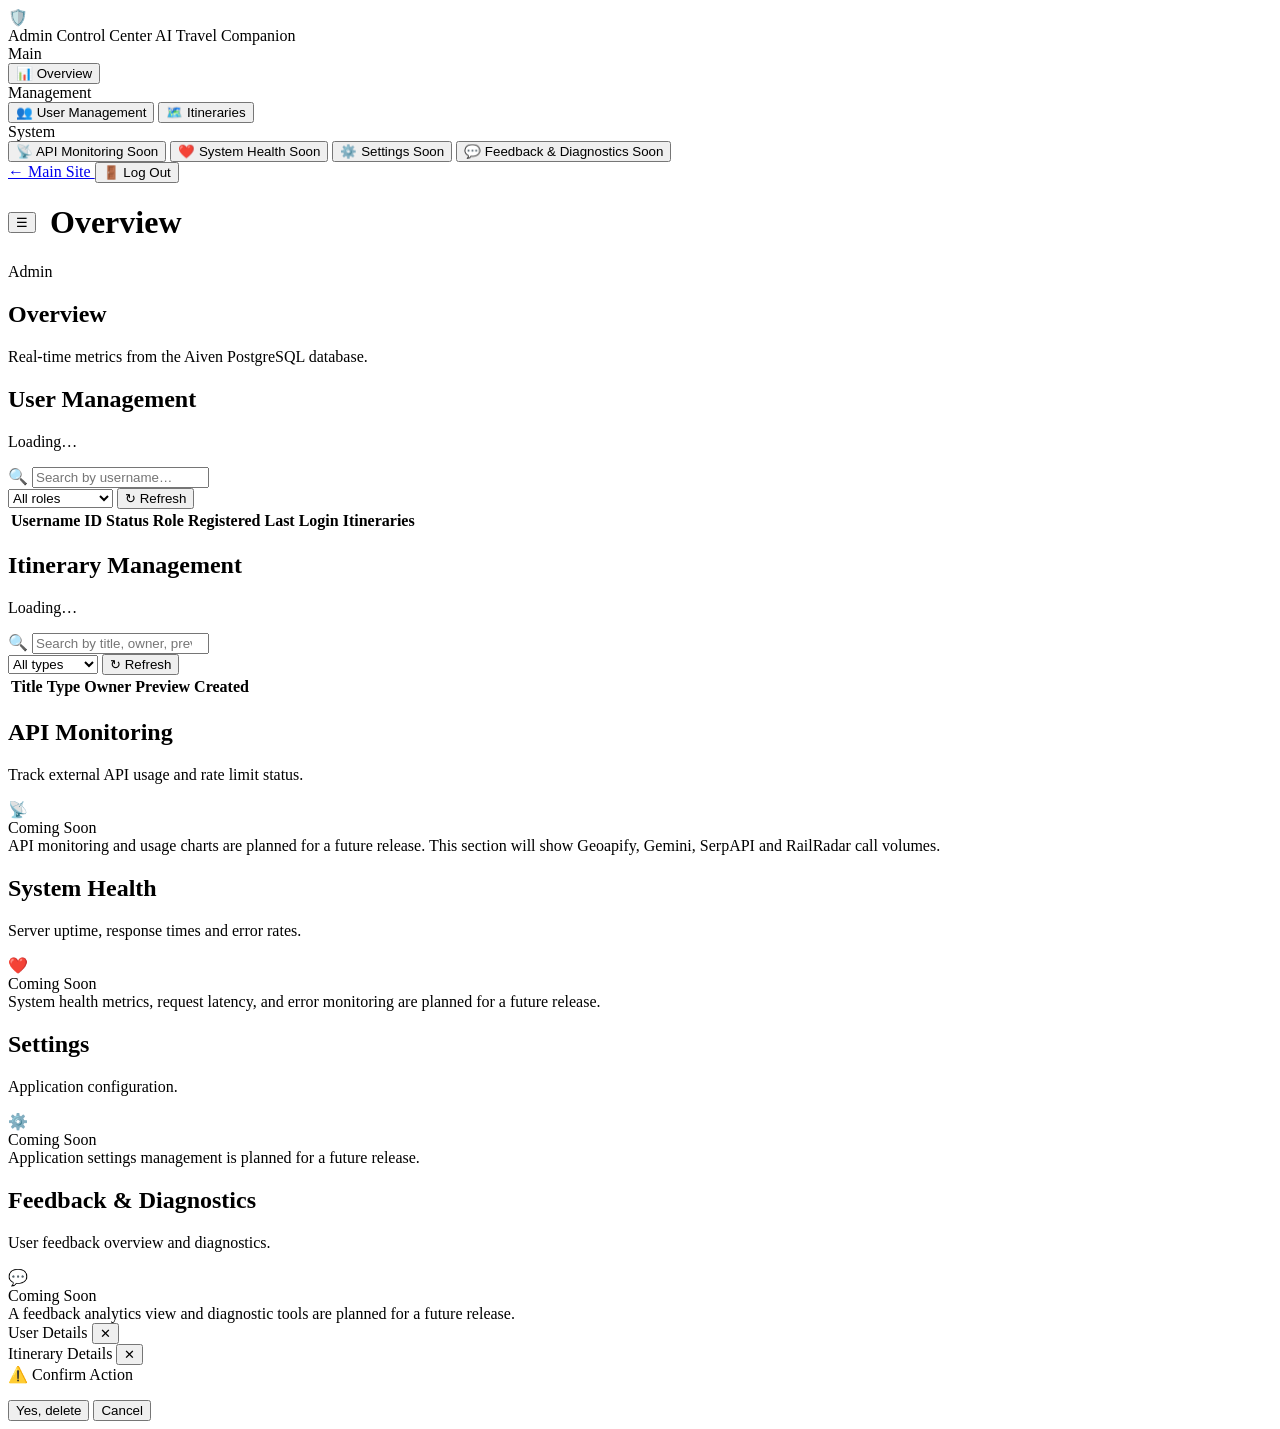
==== frontend/admin/index.html @ 07f51c9c "admin dashboard added with minimal things phase1-3" ====
<!DOCTYPE html>
<html lang="en">
<head>
  <meta charset="UTF-8">
  <meta name="viewport" content="width=device-width, initial-scale=1.0">
  <title>Admin Control Center — AI Powered Travel Companion</title>
  <meta name="description" content="Secure admin dashboard for AI Powered Travel Companion.">
  <meta name="robots" content="noindex, nofollow">
  <link rel="preconnect" href="https://fonts.googleapis.com">
  <link rel="preconnect" href="https://fonts.gstatic.com" crossorigin>
  <link href="https://fonts.googleapis.com/css2?family=Inter:wght@400;500;600;700&family=Plus+Jakarta+Sans:wght@600;700;800&display=swap" rel="stylesheet">
  <!-- Admin-only stylesheet — completely isolated from main app -->
  <link rel="stylesheet" href="/admin/admin.css">
</head>
<!-- adm-body class scopes all admin CSS selectors -->
<body class="adm-body">

<!-- Auth gate — shown while checking, replaced on success or denied -->
<div id="admGate">

<div class="adm-layout">

  <!-- ── Sidebar overlay (mobile) ─────────────────────────────────────── -->
  <div id="admSidebarOverlay" class="adm-sidebar-overlay"></div>

  <!-- ── Sidebar ──────────────────────────────────────────────────────── -->
  <aside id="admSidebar" class="adm-sidebar" aria-label="Admin Navigation">
    <div class="adm-sidebar-logo">
      <div class="adm-sidebar-logo-icon">🛡️</div>
      <div class="adm-sidebar-logo-text">
        <span class="adm-sidebar-logo-title">Admin Control Center</span>
        <span class="adm-sidebar-logo-sub">AI Travel Companion</span>
      </div>
    </div>

    <nav class="adm-nav" role="navigation" aria-label="Admin sections">
      <div class="adm-nav-section">Main</div>

      <button class="adm-nav-item active" data-page="overview" aria-label="Overview">
        <span class="adm-nav-icon">📊</span>
        Overview
      </button>

      <div class="adm-nav-section">Management</div>

      <button class="adm-nav-item" data-page="users" aria-label="User Management">
        <span class="adm-nav-icon">👥</span>
        User Management
      </button>

      <button class="adm-nav-item" data-page="itineraries" aria-label="Itineraries">
        <span class="adm-nav-icon">🗺️</span>
        Itineraries
      </button>

      <div class="adm-nav-section">System</div>

      <button class="adm-nav-item placeholder" data-page="monitoring" title="Coming soon" aria-label="API Monitoring — placeholder">
        <span class="adm-nav-icon">📡</span>
        API Monitoring
        <span class="adm-nav-badge">Soon</span>
      </button>

      <button class="adm-nav-item placeholder" data-page="health" title="Coming soon" aria-label="System Health — placeholder">
        <span class="adm-nav-icon">❤️</span>
        System Health
        <span class="adm-nav-badge">Soon</span>
      </button>

      <button class="adm-nav-item placeholder" data-page="settings" title="Coming soon" aria-label="Settings — placeholder">
        <span class="adm-nav-icon">⚙️</span>
        Settings
        <span class="adm-nav-badge">Soon</span>
      </button>

      <button class="adm-nav-item placeholder" data-page="feedback" title="Coming soon" aria-label="Feedback — placeholder">
        <span class="adm-nav-icon">💬</span>
        Feedback &amp; Diagnostics
        <span class="adm-nav-badge">Soon</span>
      </button>
    </nav>

    <div class="adm-sidebar-footer">
      <a href="/" class="adm-nav-item" style="margin-bottom:4px;" aria-label="Back to main site">
        <span class="adm-nav-icon">←</span>
        Main Site
      </a>
      <button id="admLogoutBtn" class="adm-logout-btn" aria-label="Log out">
        <span>🚪</span>
        Log Out
      </button>
    </div>
  </aside>

  <!-- ── Main ─────────────────────────────────────────────────────────── -->
  <main class="adm-main" role="main">

    <!-- Header -->
    <header class="adm-header" role="banner">
      <div style="display:flex;align-items:center;gap:14px;">
        <button id="admHamburger" class="adm-hamburger" aria-label="Toggle navigation">☰</button>
        <h1 id="admPageTitle" class="adm-header-title">Overview</h1>
      </div>
      <div class="adm-header-right">
        <div class="adm-admin-chip" aria-label="Admin account indicator">
          <span class="adm-admin-chip-dot"></span>
          <span id="admAdminName">Admin</span>
        </div>
      </div>
    </header>

    <!-- ── Overview Page ──────────────────────────────────────────────── -->
    <section id="page-overview" class="adm-page active" aria-label="Overview">
      <div class="adm-page-header">
        <h2 class="adm-page-title">Overview</h2>
        <p class="adm-page-subtitle">Real-time metrics from the Aiven PostgreSQL database.</p>
      </div>
      <div id="admOverviewCards" class="adm-cards" aria-live="polite">
        <!-- Filled by JS -->
      </div>
    </section>

    <!-- ── User Management Page ───────────────────────────────────────── -->
    <section id="page-users" class="adm-page" aria-label="User Management">
      <div class="adm-page-header">
        <h2 class="adm-page-title">User Management</h2>
        <p class="adm-page-subtitle" id="admUsersTotal">Loading…</p>
      </div>

      <div class="adm-table-wrap">
        <div class="adm-table-toolbar">
          <div class="adm-search-wrap">
            <span class="adm-search-icon">🔍</span>
            <input
              id="admUsersSearch"
              class="adm-search"
              type="search"
              placeholder="Search by username…"
              aria-label="Search users by username"
              maxlength="100"
            >
          </div>
          <select id="admUsersRoleFilter" class="adm-select" aria-label="Filter by role">
            <option value="">All roles</option>
            <option value="admin">Admins</option>
            <option value="user">Regular users</option>
          </select>
          <button id="admUsersRefresh" class="adm-refresh-btn" aria-label="Refresh user list">
            ↻ Refresh
          </button>
        </div>

        <div style="overflow-x:auto;">
          <table class="adm-table" aria-label="Users table">
            <thead>
              <tr>
                <th>Username</th>
                <th>ID</th>
                <th>Status</th>
                <th>Role</th>
                <th>Registered</th>
                <th>Last Login</th>
                <th>Itineraries</th>
              </tr>
            </thead>
            <tbody id="admUsersTbody" aria-live="polite">
              <!-- Filled by JS -->
            </tbody>
          </table>
        </div>

        <div id="admUsersPager" class="adm-pagination" aria-label="Pagination"></div>
      </div>
    </section>

    <!-- ── Itinerary Management Page ──────────────────────────────────── -->
    <section id="page-itineraries" class="adm-page" aria-label="Itinerary Management">
      <div class="adm-page-header">
        <h2 class="adm-page-title">Itinerary Management</h2>
        <p class="adm-page-subtitle" id="admItinTotal">Loading…</p>
      </div>

      <div class="adm-table-wrap">
        <div class="adm-table-toolbar">
          <div class="adm-search-wrap">
            <span class="adm-search-icon">🔍</span>
            <input
              id="admItinSearch"
              class="adm-search"
              type="search"
              placeholder="Search by title, owner, preview…"
              aria-label="Search itineraries"
              maxlength="200"
            >
          </div>
          <select id="admItinTypeFilter" class="adm-select" aria-label="Filter by type">
            <option value="">All types</option>
            <option value="itinerary">Itinerary</option>
            <option value="area">Area Guide</option>
            <option value="places">Places</option>
            <option value="cafes">Cafes</option>
            <option value="medical">Medical</option>
          </select>
          <button id="admItinRefresh" class="adm-refresh-btn" aria-label="Refresh itinerary list">
            ↻ Refresh
          </button>
        </div>

        <div style="overflow-x:auto;">
          <table class="adm-table" aria-label="Itineraries table">
            <thead>
              <tr>
                <th>Title</th>
                <th>Type</th>
                <th>Owner</th>
                <th>Preview</th>
                <th>Created</th>
              </tr>
            </thead>
            <tbody id="admItinTbody" aria-live="polite">
              <!-- Filled by JS -->
            </tbody>
          </table>
        </div>

        <div id="admItinPager" class="adm-pagination" aria-label="Pagination"></div>
      </div>
    </section>

    <!-- ── Placeholder Pages ───────────────────────────────────────────── -->
    <section id="page-monitoring" class="adm-page" aria-label="API Monitoring (placeholder)">
      <div class="adm-page-header">
        <h2 class="adm-page-title">API Monitoring</h2>
        <p class="adm-page-subtitle">Track external API usage and rate limit status.</p>
      </div>
      <div class="adm-placeholder-box">
        <div class="adm-placeholder-icon">📡</div>
        <div class="adm-placeholder-title">Coming Soon</div>
        <div class="adm-placeholder-desc">
          API monitoring and usage charts are planned for a future release.
          This section will show Geoapify, Gemini, SerpAPI and RailRadar call volumes.
        </div>
      </div>
    </section>

    <section id="page-health" class="adm-page" aria-label="System Health (placeholder)">
      <div class="adm-page-header">
        <h2 class="adm-page-title">System Health</h2>
        <p class="adm-page-subtitle">Server uptime, response times and error rates.</p>
      </div>
      <div class="adm-placeholder-box">
        <div class="adm-placeholder-icon">❤️</div>
        <div class="adm-placeholder-title">Coming Soon</div>
        <div class="adm-placeholder-desc">
          System health metrics, request latency, and error monitoring are planned for a future release.
        </div>
      </div>
    </section>

    <section id="page-settings" class="adm-page" aria-label="Settings (placeholder)">
      <div class="adm-page-header">
        <h2 class="adm-page-title">Settings</h2>
        <p class="adm-page-subtitle">Application configuration.</p>
      </div>
      <div class="adm-placeholder-box">
        <div class="adm-placeholder-icon">⚙️</div>
        <div class="adm-placeholder-title">Coming Soon</div>
        <div class="adm-placeholder-desc">
          Application settings management is planned for a future release.
        </div>
      </div>
    </section>

    <section id="page-feedback" class="adm-page" aria-label="Feedback & Diagnostics (placeholder)">
      <div class="adm-page-header">
        <h2 class="adm-page-title">Feedback &amp; Diagnostics</h2>
        <p class="adm-page-subtitle">User feedback overview and diagnostics.</p>
      </div>
      <div class="adm-placeholder-box">
        <div class="adm-placeholder-icon">💬</div>
        <div class="adm-placeholder-title">Coming Soon</div>
        <div class="adm-placeholder-desc">
          A feedback analytics view and diagnostic tools are planned for a future release.
        </div>
      </div>
    </section>

  </main><!-- /.adm-main -->
</div><!-- /.adm-layout -->

</div><!-- #admGate -->

<!-- ── User Detail Modal ──────────────────────────────────────────────── -->
<div id="admUserModal" class="adm-modal-overlay" role="dialog" aria-modal="true" aria-label="User detail">
  <div class="adm-modal">
    <div class="adm-modal-header">
      <span class="adm-modal-title">User Details</span>
      <button class="adm-modal-close" onclick="admCloseUserModal()" aria-label="Close">✕</button>
    </div>
    <div id="admUserModalBody"></div>
  </div>
</div>

<!-- ── Itinerary Detail Modal ─────────────────────────────────────────── -->
<div id="admItinModal" class="adm-modal-overlay" role="dialog" aria-modal="true" aria-label="Itinerary detail">
  <div class="adm-modal">
    <div class="adm-modal-header">
      <span class="adm-modal-title">Itinerary Details</span>
      <button class="adm-modal-close" onclick="admCloseItinModal()" aria-label="Close">✕</button>
    </div>
    <div id="admItinModalBody"></div>
  </div>
</div>

<!-- ── Confirm/Danger Dialog ──────────────────────────────────────────── -->
<div id="admConfirmModal" class="adm-modal-overlay" role="dialog" aria-modal="true" aria-label="Confirm destructive action">
  <div class="adm-modal" style="max-width:440px;">
    <div class="adm-modal-header">
      <span class="adm-modal-title" style="color:var(--adm-red);">⚠️ Confirm Action</span>
    </div>
    <p class="adm-confirm-text" id="admConfirmText"></p>
    <div class="adm-modal-actions">
      <button id="admConfirmOkBtn" class="adm-btn adm-btn-danger">Yes, delete</button>
      <button id="admConfirmCancelBtn" class="adm-btn adm-btn-ghost">Cancel</button>
    </div>
  </div>
</div>

<!-- ── Toast container ────────────────────────────────────────────────── -->
<div id="admToast" class="adm-toast-container" aria-live="assertive" aria-atomic="true"></div>

<script src="/admin/admin.js"></script>
</body>
</html>
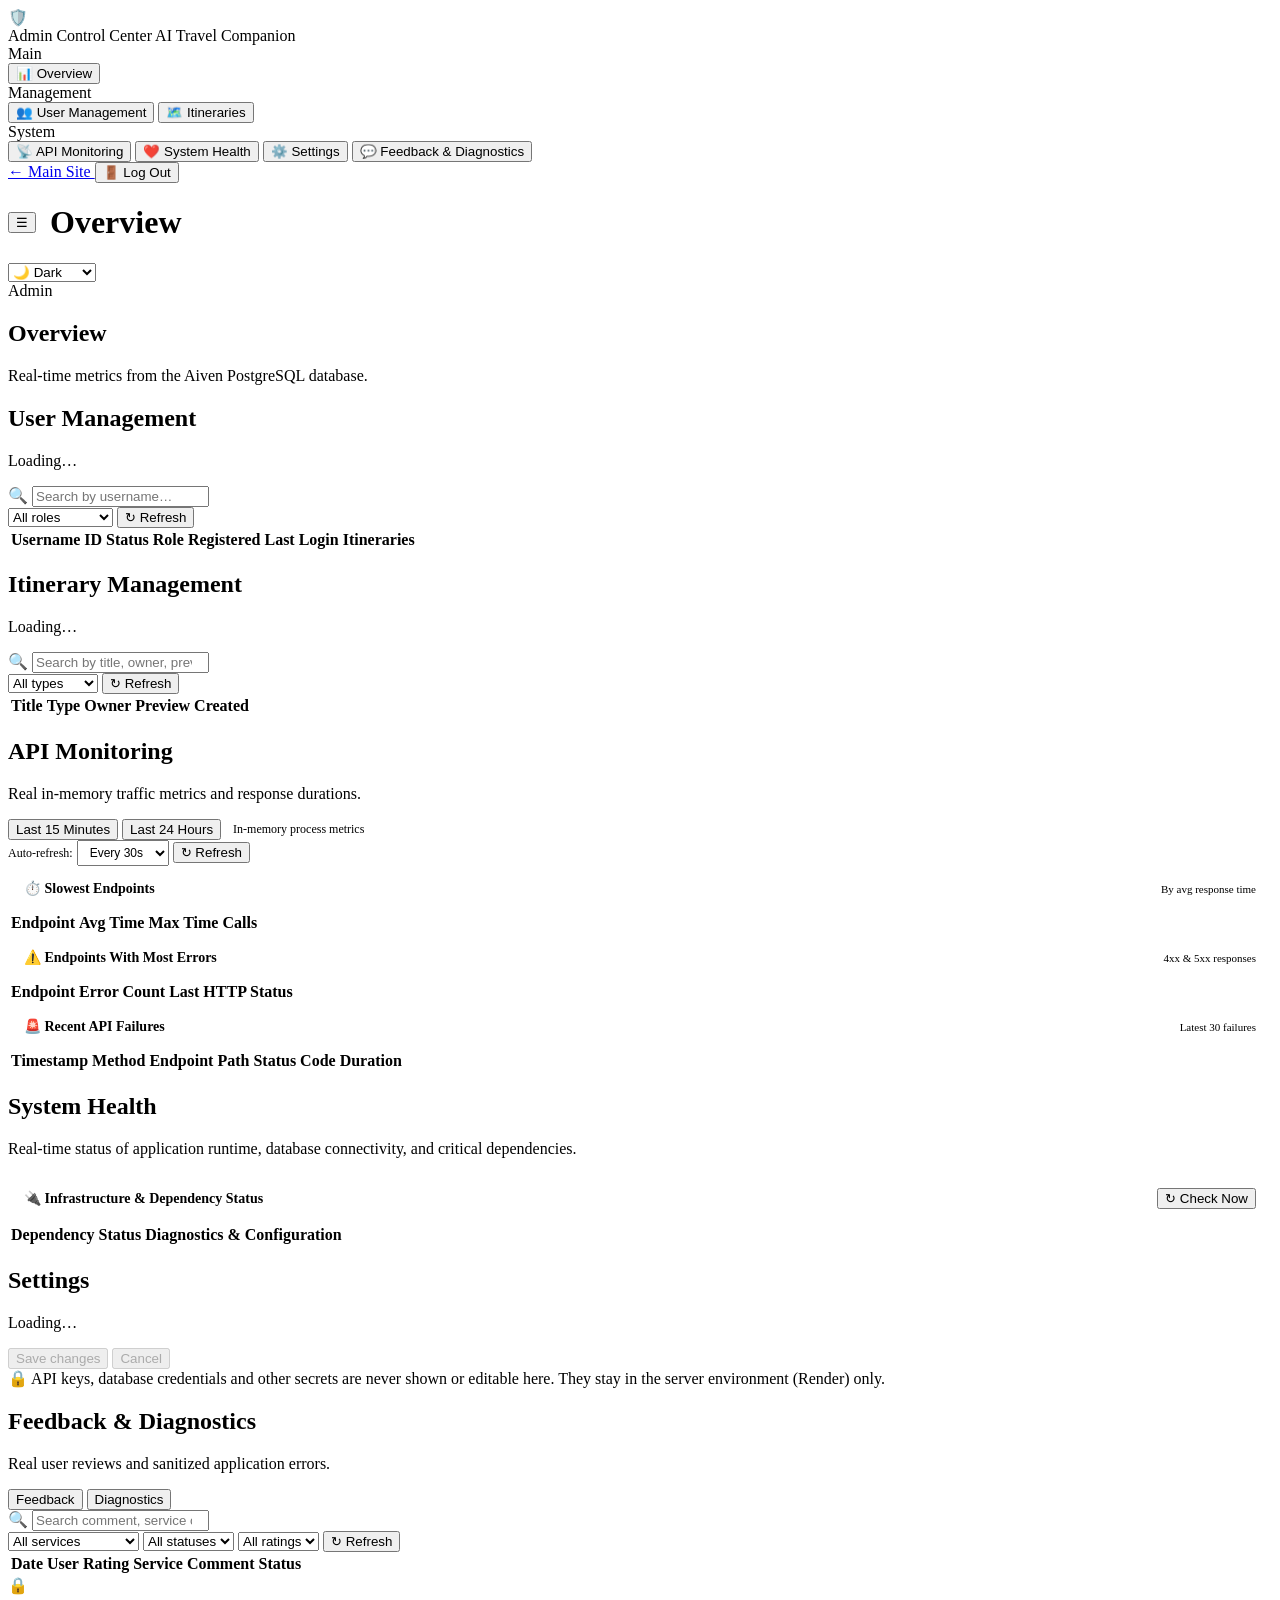
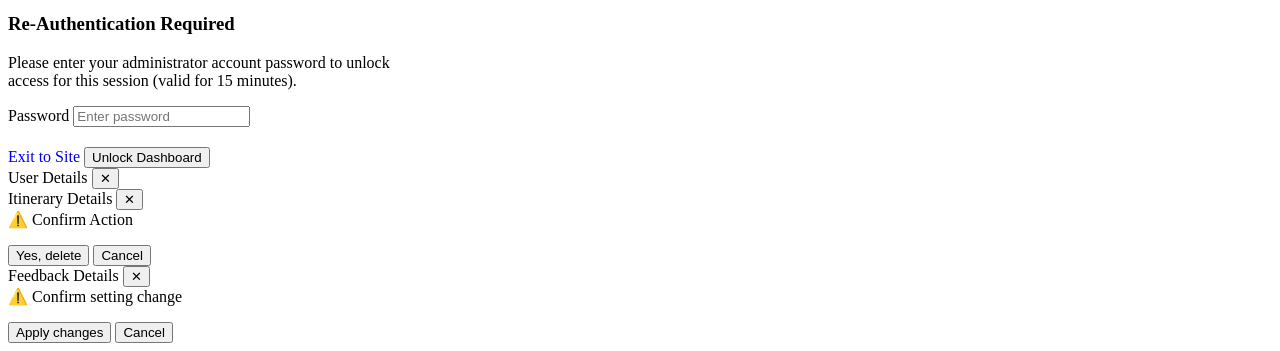
==== commit 335bf3b0: "Added admin page sucessfully (upto phase 6)" ====
--- a/frontend/admin/index.html
+++ b/frontend/admin/index.html
@@ -6,11 +6,24 @@
   <title>Admin Control Center — AI Powered Travel Companion</title>
   <meta name="description" content="Secure admin dashboard for AI Powered Travel Companion.">
   <meta name="robots" content="noindex, nofollow">
+  <!-- Anti-theme-flicker script: executes before body renders -->
+  <script>
+    (function() {
+      try {
+        var saved = localStorage.getItem('adm_theme') || 'dark';
+        var isLight = saved === 'light' || (saved === 'system' && window.matchMedia && window.matchMedia('(prefers-color-scheme: light)').matches);
+        if (isLight) {
+          document.documentElement.classList.add('adm-theme-light');
+        }
+      } catch (e) {}
+    })();
+  </script>
   <link rel="preconnect" href="https://fonts.googleapis.com">
   <link rel="preconnect" href="https://fonts.gstatic.com" crossorigin>
   <link href="https://fonts.googleapis.com/css2?family=Inter:wght@400;500;600;700&family=Plus+Jakarta+Sans:wght@600;700;800&display=swap" rel="stylesheet">
   <!-- Admin-only stylesheet — completely isolated from main app -->
   <link rel="stylesheet" href="/admin/admin.css">
+  <link rel="stylesheet" href="/admin/admin-settings.css">
 </head>
 <!-- adm-body class scopes all admin CSS selectors -->
 <body class="adm-body">
@@ -55,28 +68,24 @@
 
       <div class="adm-nav-section">System</div>
 
-      <button class="adm-nav-item placeholder" data-page="monitoring" title="Coming soon" aria-label="API Monitoring — placeholder">
+      <button class="adm-nav-item" data-page="monitoring" aria-label="API Monitoring">
         <span class="adm-nav-icon">📡</span>
         API Monitoring
-        <span class="adm-nav-badge">Soon</span>
-      </button>
-
-      <button class="adm-nav-item placeholder" data-page="health" title="Coming soon" aria-label="System Health — placeholder">
+      </button>
+
+      <button class="adm-nav-item" data-page="health" aria-label="System Health">
         <span class="adm-nav-icon">❤️</span>
         System Health
-        <span class="adm-nav-badge">Soon</span>
-      </button>
-
-      <button class="adm-nav-item placeholder" data-page="settings" title="Coming soon" aria-label="Settings — placeholder">
+      </button>
+
+      <button class="adm-nav-item" data-page="settings" aria-label="Settings">
         <span class="adm-nav-icon">⚙️</span>
         Settings
-        <span class="adm-nav-badge">Soon</span>
-      </button>
-
-      <button class="adm-nav-item placeholder" data-page="feedback" title="Coming soon" aria-label="Feedback — placeholder">
+      </button>
+
+      <button class="adm-nav-item" data-page="feedback" aria-label="Feedback and Diagnostics">
         <span class="adm-nav-icon">💬</span>
         Feedback &amp; Diagnostics
-        <span class="adm-nav-badge">Soon</span>
       </button>
     </nav>
 
@@ -102,6 +111,15 @@
         <h1 id="admPageTitle" class="adm-header-title">Overview</h1>
       </div>
       <div class="adm-header-right">
+        <!-- Admin theme selector -->
+        <div class="adm-theme-select-wrap">
+          <label for="admThemeSelect" class="sr-only" style="position:absolute;width:1px;height:1px;padding:0;margin:-1px;overflow:hidden;clip:rect(0,0,0,0);border:0;">Theme</label>
+          <select id="admThemeSelect" class="adm-theme-select" aria-label="Select admin theme">
+            <option value="dark">🌙 Dark</option>
+            <option value="light">☀️ Light</option>
+            <option value="system">💻 System</option>
+          </select>
+        </div>
         <div class="adm-admin-chip" aria-label="Admin account indicator">
           <span class="adm-admin-chip-dot"></span>
           <span id="admAdminName">Admin</span>
@@ -227,60 +245,242 @@
       </div>
     </section>
 
-    <!-- ── Placeholder Pages ───────────────────────────────────────────── -->
-    <section id="page-monitoring" class="adm-page" aria-label="API Monitoring (placeholder)">
+    <!-- ── API Monitoring Page ────────────────────────────────────────── -->
+    <section id="page-monitoring" class="adm-page" aria-label="API Monitoring">
       <div class="adm-page-header">
         <h2 class="adm-page-title">API Monitoring</h2>
-        <p class="adm-page-subtitle">Track external API usage and rate limit status.</p>
-      </div>
-      <div class="adm-placeholder-box">
-        <div class="adm-placeholder-icon">📡</div>
-        <div class="adm-placeholder-title">Coming Soon</div>
-        <div class="adm-placeholder-desc">
-          API monitoring and usage charts are planned for a future release.
-          This section will show Geoapify, Gemini, SerpAPI and RailRadar call volumes.
-        </div>
-      </div>
-    </section>
-
-    <section id="page-health" class="adm-page" aria-label="System Health (placeholder)">
+        <p class="adm-page-subtitle" id="admMonSubtitle">Real in-memory traffic metrics and response durations.</p>
+      </div>
+
+      <div class="adm-mon-toolbar">
+        <div style="display:flex;align-items:center;gap:12px;flex-wrap:wrap;">
+          <div class="adm-pill-group" role="group" aria-label="Time window selector">
+            <button class="adm-pill-btn active" id="admMonWin15m" data-win="15m">Last 15 Minutes</button>
+            <button class="adm-pill-btn" id="admMonWin24h" data-win="24h">Last 24 Hours</button>
+          </div>
+          <span style="font-size:12px;color:var(--adm-text-muted);" id="admMonProcessInfo">In-memory process metrics</span>
+        </div>
+
+        <div class="adm-mon-actions">
+          <label for="admMonAutoRefresh" style="font-size:12px;color:var(--adm-text-muted);">Auto-refresh:</label>
+          <select id="admMonAutoRefresh" class="adm-select" style="font-size:12px;padding:4px 8px;" aria-label="Auto refresh interval">
+            <option value="0">Off</option>
+            <option value="15">Every 15s</option>
+            <option value="30" selected>Every 30s</option>
+            <option value="60">Every 60s</option>
+          </select>
+          <button id="admMonRefreshBtn" class="adm-refresh-btn" aria-label="Refresh API metrics">
+            ↻ Refresh
+          </button>
+        </div>
+      </div>
+
+      <!-- KPI Summary Cards -->
+      <div id="admMonCards" class="adm-mon-grid" aria-live="polite">
+        <!-- Rendered by JS -->
+      </div>
+
+      <!-- Two-column tables: Slowest Endpoints & Top Errors -->
+      <div class="adm-two-col">
+        <div class="adm-table-wrap">
+          <div style="padding:14px 16px;border-bottom:1px solid var(--adm-border);font-weight:600;font-size:14px;color:var(--adm-text);display:flex;align-items:center;justify-content:space-between;">
+            <span>⏱️ Slowest Endpoints</span>
+            <small style="color:var(--adm-text-muted);font-weight:normal;font-size:11px;">By avg response time</small>
+          </div>
+          <div style="overflow-x:auto;">
+            <table class="adm-table" aria-label="Slowest endpoints table">
+              <thead>
+                <tr>
+                  <th>Endpoint</th>
+                  <th>Avg Time</th>
+                  <th>Max Time</th>
+                  <th>Calls</th>
+                </tr>
+              </thead>
+              <tbody id="admMonSlowestTbody">
+                <!-- Rendered by JS -->
+              </tbody>
+            </table>
+          </div>
+        </div>
+
+        <div class="adm-table-wrap">
+          <div style="padding:14px 16px;border-bottom:1px solid var(--adm-border);font-weight:600;font-size:14px;color:var(--adm-text);display:flex;align-items:center;justify-content:space-between;">
+            <span>⚠️ Endpoints With Most Errors</span>
+            <small style="color:var(--adm-text-muted);font-weight:normal;font-size:11px;">4xx &amp; 5xx responses</small>
+          </div>
+          <div style="overflow-x:auto;">
+            <table class="adm-table" aria-label="Most error endpoints table">
+              <thead>
+                <tr>
+                  <th>Endpoint</th>
+                  <th>Error Count</th>
+                  <th>Last HTTP Status</th>
+                </tr>
+              </thead>
+              <tbody id="admMonErrorsTbody">
+                <!-- Rendered by JS -->
+              </tbody>
+            </table>
+          </div>
+        </div>
+      </div>
+
+      <!-- Recent Failures Table -->
+      <div class="adm-table-wrap">
+        <div style="padding:14px 16px;border-bottom:1px solid var(--adm-border);font-weight:600;font-size:14px;color:var(--adm-text);display:flex;align-items:center;justify-content:space-between;">
+          <span>🚨 Recent API Failures</span>
+          <small style="color:var(--adm-text-muted);font-weight:normal;font-size:11px;">Latest 30 failures</small>
+        </div>
+        <div style="overflow-x:auto;">
+          <table class="adm-table" aria-label="Recent API failures table">
+            <thead>
+              <tr>
+                <th>Timestamp</th>
+                <th>Method</th>
+                <th>Endpoint Path</th>
+                <th>Status Code</th>
+                <th>Duration</th>
+              </tr>
+            </thead>
+            <tbody id="admMonFailuresTbody">
+              <!-- Rendered by JS -->
+            </tbody>
+          </table>
+        </div>
+      </div>
+    </section>
+
+    <!-- ── System Health Page ─────────────────────────────────────────── -->
+    <section id="page-health" class="adm-page" aria-label="System Health">
       <div class="adm-page-header">
         <h2 class="adm-page-title">System Health</h2>
-        <p class="adm-page-subtitle">Server uptime, response times and error rates.</p>
-      </div>
-      <div class="adm-placeholder-box">
-        <div class="adm-placeholder-icon">❤️</div>
-        <div class="adm-placeholder-title">Coming Soon</div>
-        <div class="adm-placeholder-desc">
-          System health metrics, request latency, and error monitoring are planned for a future release.
-        </div>
-      </div>
-    </section>
-
-    <section id="page-settings" class="adm-page" aria-label="Settings (placeholder)">
+        <p class="adm-page-subtitle">Real-time status of application runtime, database connectivity, and critical dependencies.</p>
+      </div>
+
+      <!-- Health Hero Banner -->
+      <div id="admHealthBanner" class="adm-health-banner" aria-live="polite">
+        <!-- Rendered by JS -->
+      </div>
+
+      <!-- Health Cards Grid -->
+      <div id="admHealthCards" class="adm-health-grid" aria-live="polite">
+        <!-- Rendered by JS -->
+      </div>
+
+      <!-- Dependencies Table -->
+      <div class="adm-table-wrap">
+        <div style="padding:14px 16px;border-bottom:1px solid var(--adm-border);font-weight:600;font-size:14px;color:var(--adm-text);display:flex;align-items:center;justify-content:space-between;">
+          <span>🔌 Infrastructure &amp; Dependency Status</span>
+          <button id="admHealthRefreshBtn" class="adm-refresh-btn" aria-label="Check system health again">
+            ↻ Check Now
+          </button>
+        </div>
+        <div style="overflow-x:auto;">
+          <table class="adm-table" aria-label="Dependencies health table">
+            <thead>
+              <tr>
+                <th>Dependency</th>
+                <th>Status</th>
+                <th>Diagnostics &amp; Configuration</th>
+              </tr>
+            </thead>
+            <tbody id="admHealthDepsTbody">
+              <!-- Rendered by JS -->
+            </tbody>
+          </table>
+        </div>
+      </div>
+    </section>
+
+    <!-- ── Settings Page ───────────────────────────────────────────────── -->
+    <section id="page-settings" class="adm-page" aria-label="Settings">
       <div class="adm-page-header">
         <h2 class="adm-page-title">Settings</h2>
-        <p class="adm-page-subtitle">Application configuration.</p>
-      </div>
-      <div class="adm-placeholder-box">
-        <div class="adm-placeholder-icon">⚙️</div>
-        <div class="adm-placeholder-title">Coming Soon</div>
-        <div class="adm-placeholder-desc">
-          Application settings management is planned for a future release.
-        </div>
-      </div>
-    </section>
-
-    <section id="page-feedback" class="adm-page" aria-label="Feedback & Diagnostics (placeholder)">
+        <p class="adm-page-subtitle" id="admSetUpdated">Loading…</p>
+      </div>
+      <div id="admSetBody" class="adm-set-grid" aria-live="polite"></div>
+      <div class="adm-set-actions" style="max-width:760px;">
+        <button id="admSetSave" class="adm-btn adm-btn-primary" disabled>Save changes</button>
+        <button id="admSetCancel" class="adm-btn adm-btn-ghost" disabled>Cancel</button>
+        <span id="admSetStatus" class="adm-set-status" role="status"></span>
+      </div>
+      <div class="adm-set-secrets">
+        🔒 API keys, database credentials and other secrets are never shown or editable here.
+        They stay in the server environment (Render) only.
+      </div>
+    </section>
+
+    <!-- ── Feedback & Diagnostics Page ─────────────────────────────────── -->
+    <section id="page-feedback" class="adm-page" aria-label="Feedback and Diagnostics">
       <div class="adm-page-header">
         <h2 class="adm-page-title">Feedback &amp; Diagnostics</h2>
-        <p class="adm-page-subtitle">User feedback overview and diagnostics.</p>
-      </div>
-      <div class="adm-placeholder-box">
-        <div class="adm-placeholder-icon">💬</div>
-        <div class="adm-placeholder-title">Coming Soon</div>
-        <div class="adm-placeholder-desc">
-          A feedback analytics view and diagnostic tools are planned for a future release.
+        <p class="adm-page-subtitle">Real user reviews and sanitized application errors.</p>
+      </div>
+      <div class="adm-tabs">
+        <div class="adm-pill-group">
+          <button class="adm-pill-btn active" id="admFbTabFeedback" data-fbtab="feedback">Feedback</button>
+          <button class="adm-pill-btn" id="admFbTabDiag" data-fbtab="diagnostics">Diagnostics</button>
+        </div>
+      </div>
+
+      <div id="admFbPanel">
+        <div id="admFbSummary" class="adm-fb-summary" aria-live="polite"></div>
+        <div class="adm-table-wrap">
+          <div class="adm-table-toolbar">
+            <div class="adm-search-wrap">
+              <span class="adm-search-icon">🔍</span>
+              <input id="admFbSearch" class="adm-search" type="search" placeholder="Search comment, service or user…" aria-label="Search feedback" maxlength="100">
+            </div>
+            <select id="admFbService" class="adm-select" aria-label="Filter by service">
+              <option value="">All services</option>
+              <option>Overall Website</option><option>Itinerary Planner</option><option>Places Near You</option>
+              <option>Area Guide</option><option>Quiet Work Cafés</option><option>24/7 Medical Care</option>
+            </select>
+            <select id="admFbStatus" class="adm-select" aria-label="Filter by status">
+              <option value="">All statuses</option>
+              <option value="pending">Pending</option><option value="reviewed">Reviewed</option><option value="resolved">Resolved</option>
+            </select>
+            <select id="admFbRating" class="adm-select" aria-label="Filter by rating">
+              <option value="">All ratings</option>
+              <option value="5">5 ★</option><option value="4">4 ★</option><option value="3">3 ★</option><option value="2">2 ★</option><option value="1">1 ★</option>
+            </select>
+            <button id="admFbRefresh" class="adm-refresh-btn" aria-label="Refresh feedback">↻ Refresh</button>
+          </div>
+          <div style="overflow-x:auto;">
+            <table class="adm-table" aria-label="Feedback table">
+              <thead><tr><th>Date</th><th>User</th><th>Rating</th><th>Service</th><th>Comment</th><th>Status</th></tr></thead>
+              <tbody id="admFbTbody" aria-live="polite"></tbody>
+            </table>
+          </div>
+          <div id="admFbPager" class="adm-pagination" aria-label="Pagination"></div>
+        </div>
+      </div>
+
+      <div id="admDiagPanel" hidden>
+        <div id="admDiagSummary" class="adm-fb-summary" aria-live="polite"></div>
+        <div class="adm-table-wrap">
+          <div class="adm-table-toolbar">
+            <div class="adm-search-wrap">
+              <span class="adm-search-icon">🔍</span>
+              <input id="admDiagSearch" class="adm-search" type="search" placeholder="Search endpoint, method or status…" aria-label="Search diagnostics" maxlength="100">
+            </div>
+            <select id="admDiagLevel" class="adm-select" aria-label="Filter by error class">
+              <option value="all">All errors</option><option value="4xx">4xx client errors</option><option value="5xx">5xx server errors</option>
+            </select>
+            <button id="admDiagRefresh" class="adm-refresh-btn" aria-label="Refresh diagnostics">↻ Refresh</button>
+            <div class="adm-diag-links">
+              <button class="adm-btn adm-btn-ghost" onclick="admNavigate('monitoring')">API Monitoring →</button>
+              <button class="adm-btn adm-btn-ghost" onclick="admNavigate('health')">System Health →</button>
+            </div>
+          </div>
+          <div style="overflow-x:auto;">
+            <table class="adm-table" aria-label="Diagnostics table">
+              <thead><tr><th>Time</th><th>Method</th><th>Endpoint</th><th>Status</th><th>Summary</th><th>Duration</th><th>Client</th></tr></thead>
+              <tbody id="admDiagTbody" aria-live="polite"></tbody>
+            </table>
+          </div>
+          <div class="adm-set-desc" style="padding:10px 14px;">Stored in memory only (last 300 errors, cleared on restart). No request bodies, cookies, tokens or full IP addresses are recorded.</div>
         </div>
       </div>
     </section>
@@ -289,6 +489,26 @@
 </div><!-- /.adm-layout -->
 
 </div><!-- #admGate -->
+
+<!-- ── Step-Up Re-Authentication Modal ───────────────────────────────── -->
+<div id="admStepupModal" class="adm-modal-overlay" role="dialog" aria-modal="true" aria-label="Admin re-authentication" style="z-index:9999;">
+  <div class="adm-modal" style="max-width:400px;">
+    <div class="adm-stepup-icon">🔒</div>
+    <h3 class="adm-stepup-title">Re-Authentication Required</h3>
+    <p class="adm-stepup-desc">Please enter your administrator account password to unlock access for this session (valid for 15 minutes).</p>
+    <form id="admStepupForm" onsubmit="return false;">
+      <div class="adm-field">
+        <label class="adm-label" for="admStepupPassword">Password</label>
+        <input class="adm-input" id="admStepupPassword" type="password" autocomplete="current-password" placeholder="Enter password" required maxlength="128">
+      </div>
+      <div id="admStepupError" style="color:var(--adm-red);font-size:12px;margin-top:8px;line-height:1.4;" hidden></div>
+      <div class="adm-modal-actions" style="margin-top:20px;">
+        <a href="/" class="adm-btn adm-btn-ghost" style="text-decoration:none;display:inline-flex;align-items:center;justify-content:center;">Exit to Site</a>
+        <button type="submit" id="admStepupSubmitBtn" class="adm-btn adm-btn-primary">Unlock Dashboard</button>
+      </div>
+    </form>
+  </div>
+</div>
 
 <!-- ── User Detail Modal ──────────────────────────────────────────────── -->
 <div id="admUserModal" class="adm-modal-overlay" role="dialog" aria-modal="true" aria-label="User detail">
@@ -326,9 +546,33 @@
   </div>
 </div>
 
+<!-- ── Feedback Detail Modal ──────────────────────────────────────────── -->
+<div id="admFbModal" class="adm-modal-overlay" role="dialog" aria-modal="true" aria-label="Feedback detail">
+  <div class="adm-modal">
+    <div class="adm-modal-header">
+      <span class="adm-modal-title">Feedback Details</span>
+      <button class="adm-modal-close" onclick="admCloseFbModal()" aria-label="Close">✕</button>
+    </div>
+    <div id="admFbModalBody"></div>
+  </div>
+</div>
+
+<!-- ── Settings Confirm Dialog ────────────────────────────────────────── -->
+<div id="admSetConfirmModal" class="adm-modal-overlay" role="dialog" aria-modal="true" aria-label="Confirm setting change">
+  <div class="adm-modal" style="max-width:460px;">
+    <div class="adm-modal-header"><span class="adm-modal-title" style="color:var(--adm-yellow);">⚠️ Confirm setting change</span></div>
+    <p class="adm-confirm-text" id="admSetConfirmText"></p>
+    <div class="adm-modal-actions">
+      <button id="admSetConfirmOk" class="adm-btn adm-btn-warning">Apply changes</button>
+      <button id="admSetConfirmCancel" class="adm-btn adm-btn-ghost">Cancel</button>
+    </div>
+  </div>
+</div>
+
 <!-- ── Toast container ────────────────────────────────────────────────── -->
 <div id="admToast" class="adm-toast-container" aria-live="assertive" aria-atomic="true"></div>
 
 <script src="/admin/admin.js"></script>
+<script src="/admin/admin-settings.js"></script>
 </body>
 </html>
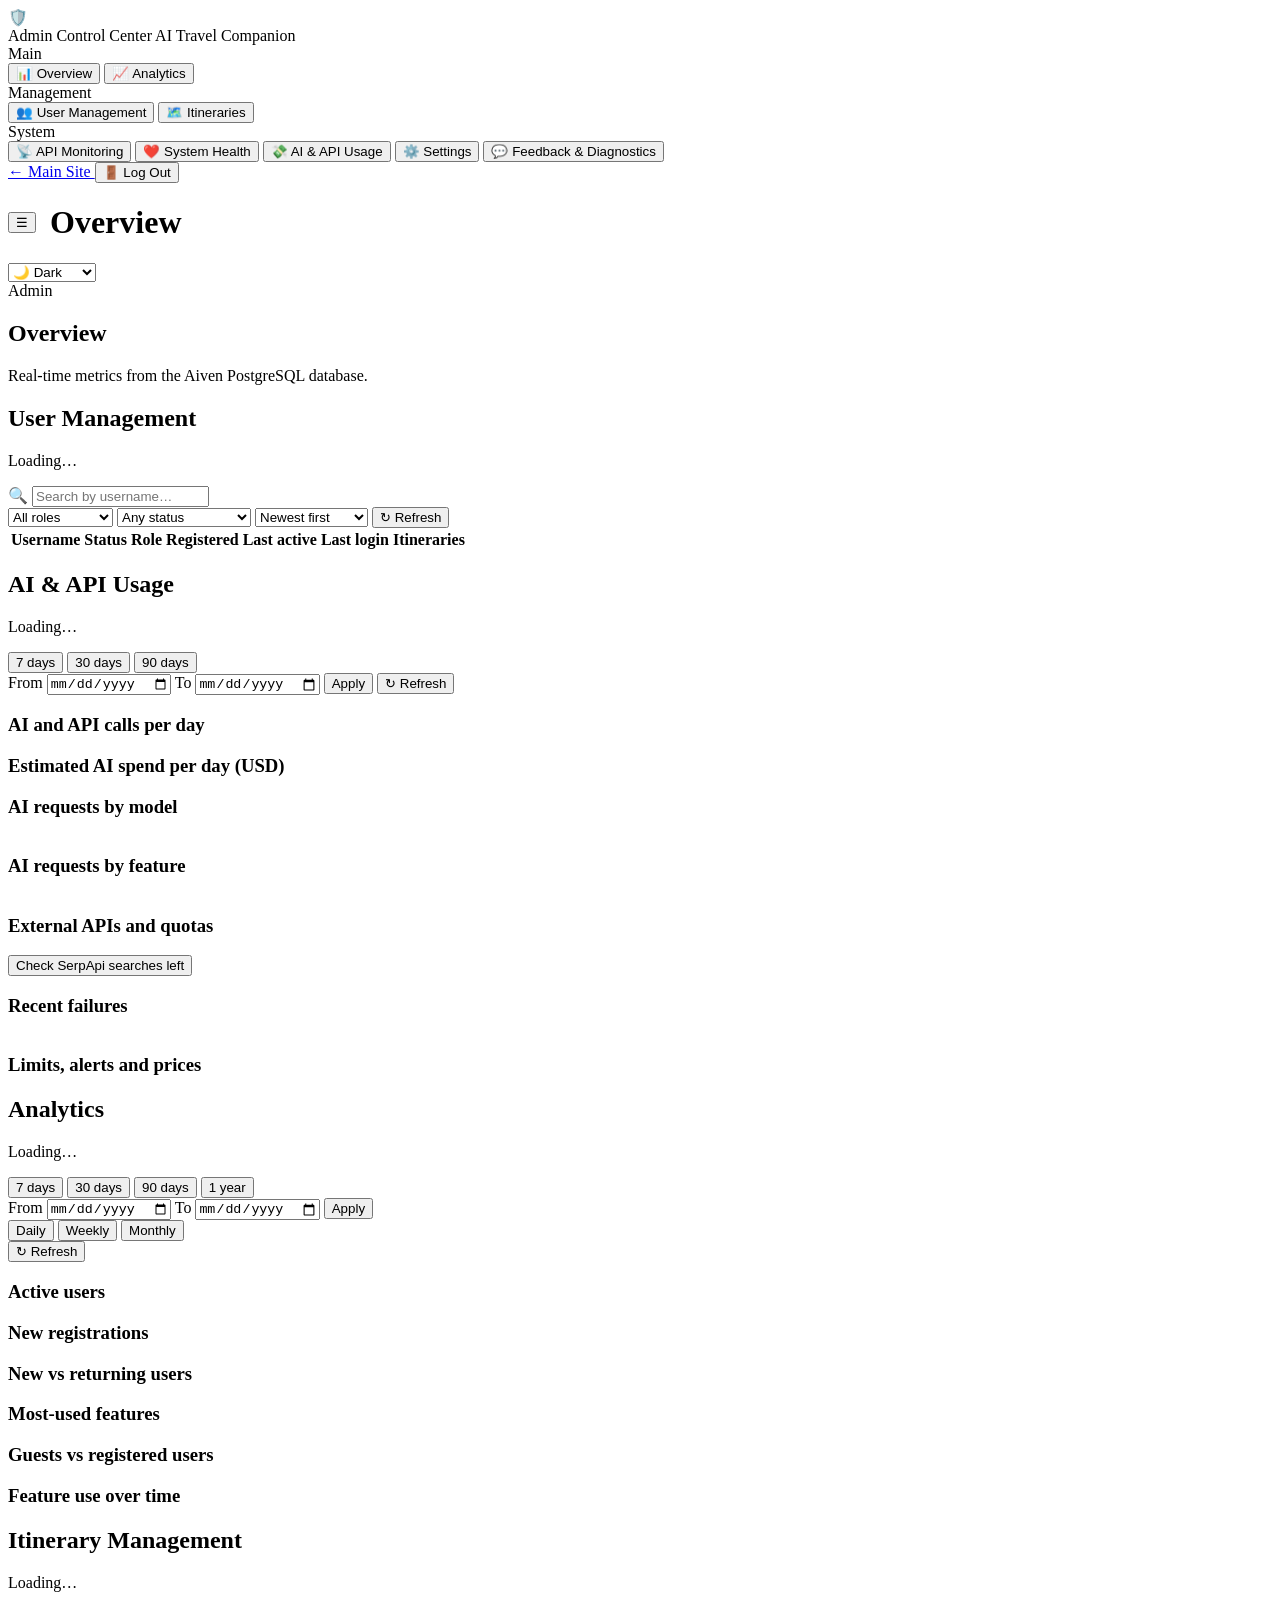
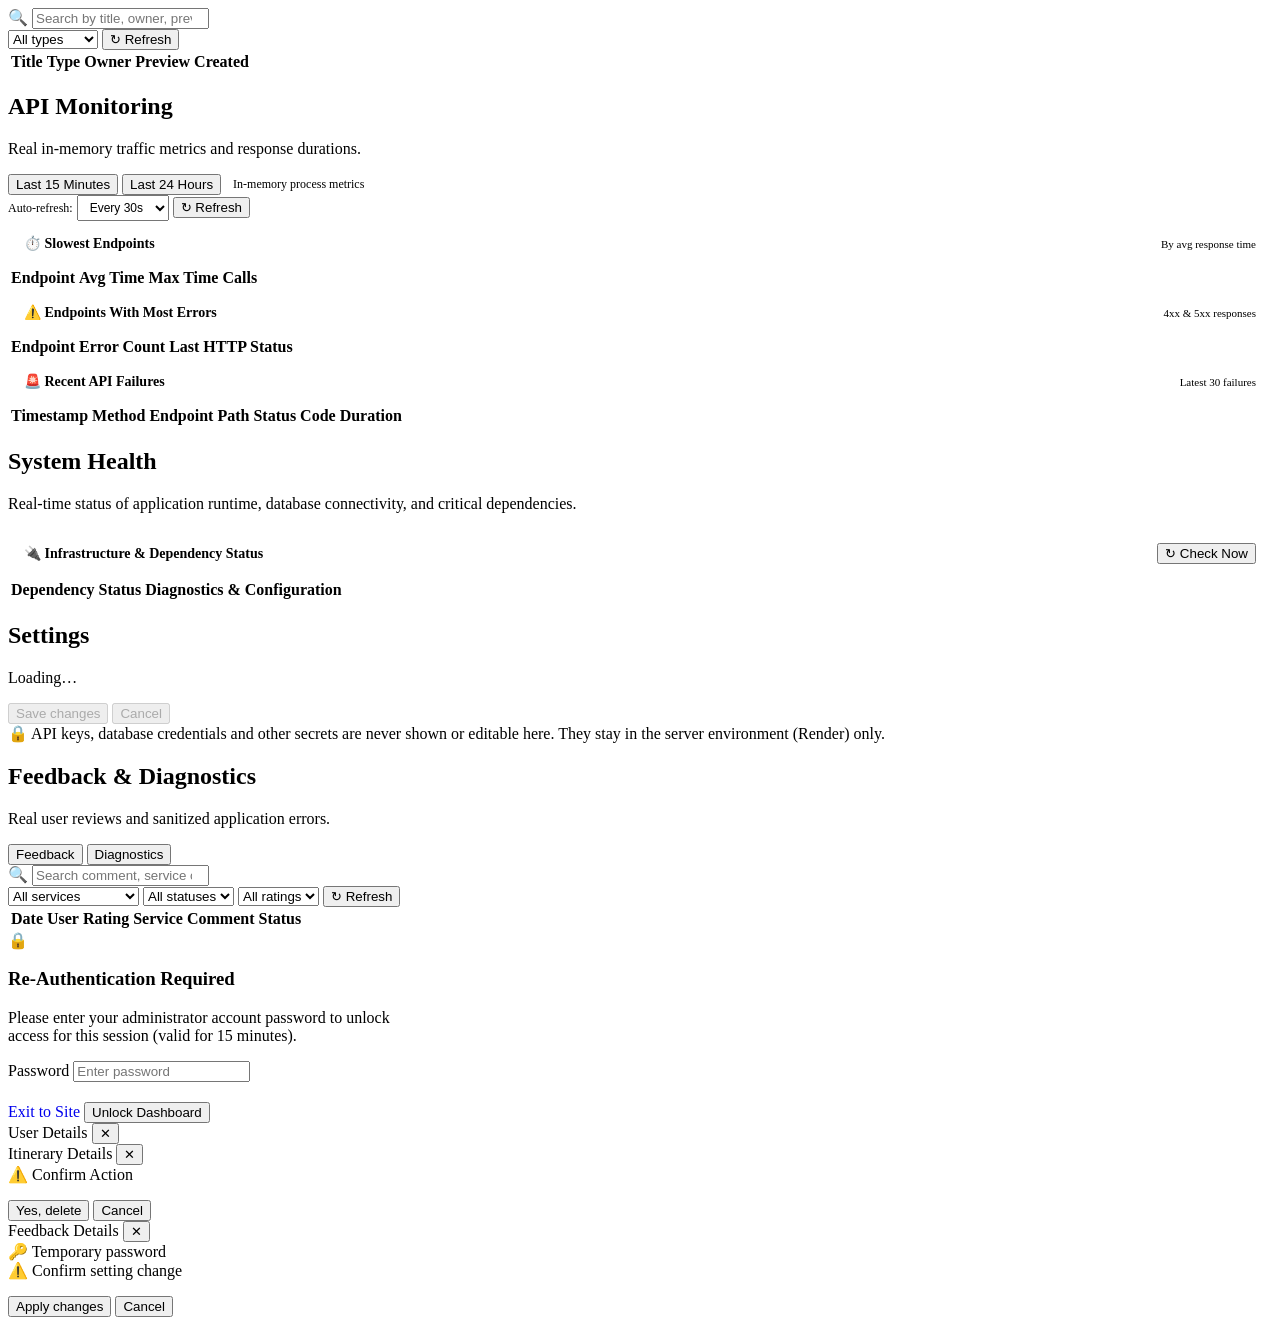
==== commit 0c1b0d1f: "Added Ai nd api usage cost monitor in admin" ====
--- a/frontend/admin/index.html
+++ b/frontend/admin/index.html
@@ -54,6 +54,11 @@
         Overview
       </button>
 
+      <button class="adm-nav-item" data-page="analytics" aria-label="Analytics">
+        <span class="adm-nav-icon">📈</span>
+        Analytics
+      </button>
+
       <div class="adm-nav-section">Management</div>
 
       <button class="adm-nav-item" data-page="users" aria-label="User Management">
@@ -76,6 +81,11 @@
       <button class="adm-nav-item" data-page="health" aria-label="System Health">
         <span class="adm-nav-icon">❤️</span>
         System Health
+      </button>
+
+      <button class="adm-nav-item" data-page="usage" aria-label="AI and API Usage">
+        <span class="adm-nav-icon">💸</span>
+        AI &amp; API Usage
       </button>
 
       <button class="adm-nav-item" data-page="settings" aria-label="Settings">
@@ -144,6 +154,8 @@
         <h2 class="adm-page-title">User Management</h2>
         <p class="adm-page-subtitle" id="admUsersTotal">Loading…</p>
       </div>
+
+      <div id="admDelReqPanel" class="adm-delreq" hidden aria-live="polite"></div>
 
       <div class="adm-table-wrap">
         <div class="adm-table-toolbar">
@@ -163,6 +175,18 @@
             <option value="admin">Admins</option>
             <option value="user">Regular users</option>
           </select>
+          <select id="admUsersStatusFilter" class="adm-select" aria-label="Filter by account status">
+            <option value="">Any status</option>
+            <option value="active">Active</option>
+            <option value="suspended">Suspended</option>
+            <option value="deletion_requested">Deletion requested</option>
+          </select>
+          <select id="admUsersSort" class="adm-select" aria-label="Sort users">
+            <option value="newest">Newest first</option>
+            <option value="oldest">Oldest first</option>
+            <option value="last_active">Recently active</option>
+            <option value="username">Username A–Z</option>
+          </select>
           <button id="admUsersRefresh" class="adm-refresh-btn" aria-label="Refresh user list">
             ↻ Refresh
           </button>
@@ -173,11 +197,11 @@
             <thead>
               <tr>
                 <th>Username</th>
-                <th>ID</th>
                 <th>Status</th>
                 <th>Role</th>
                 <th>Registered</th>
-                <th>Last Login</th>
+                <th>Last active</th>
+                <th>Last login</th>
                 <th>Itineraries</th>
               </tr>
             </thead>
@@ -188,6 +212,73 @@
         </div>
 
         <div id="admUsersPager" class="adm-pagination" aria-label="Pagination"></div>
+      </div>
+    </section>
+
+    <!-- ── AI & API Usage Page ────────────────────────────────────────── -->
+    <section id="page-usage" class="adm-page" aria-label="AI and API Usage">
+      <div class="adm-page-header">
+        <h2 class="adm-page-title">AI &amp; API Usage</h2>
+        <p class="adm-page-subtitle" id="admUsSub">Loading…</p>
+      </div>
+      <div class="adm-an-controls">
+        <div class="adm-pill-group" id="admUsPresets">
+          <button class="adm-pill-btn" data-days="7">7 days</button>
+          <button class="adm-pill-btn active" data-days="30">30 days</button>
+          <button class="adm-pill-btn" data-days="90">90 days</button>
+        </div>
+        <label class="adm-an-field">From <input type="date" id="admUsStart" class="adm-select"></label>
+        <label class="adm-an-field">To <input type="date" id="admUsEnd" class="adm-select"></label>
+        <button id="admUsApply" class="adm-btn adm-btn-primary">Apply</button>
+        <button id="admUsRefresh" class="adm-refresh-btn" aria-label="Refresh usage">↻ Refresh</button>
+      </div>
+      <div id="admUsAlerts" aria-live="polite"></div>
+      <div id="admUsNotice" class="adm-set-desc" style="margin:6px 0 12px;"></div>
+      <div id="admUsCards" class="adm-fb-summary"></div>
+      <div class="adm-an-grid">
+        <div class="adm-chart-card"><h3>AI and API calls per day</h3><div id="admUsChartCalls"></div></div>
+        <div class="adm-chart-card"><h3>Estimated AI spend per day (USD)</h3><div id="admUsChartCost"></div></div>
+      </div>
+      <div class="adm-chart-card" style="margin-top:14px;"><h3>AI requests by model</h3><div style="overflow-x:auto;" id="admUsModels"></div></div>
+      <div class="adm-chart-card" style="margin-top:14px;"><h3>AI requests by feature</h3><div style="overflow-x:auto;" id="admUsFeatures"></div></div>
+      <div class="adm-chart-card" style="margin-top:14px;"><h3>External APIs and quotas</h3><div style="overflow-x:auto;" id="admUsExternal"></div>
+        <div class="adm-set-actions"><button id="admUsSerpCheck" class="adm-btn adm-btn-ghost">Check SerpApi searches left</button><span id="admUsSerpOut" class="adm-set-status"></span></div></div>
+      <div class="adm-chart-card" style="margin-top:14px;"><h3>Recent failures</h3><div style="overflow-x:auto;" id="admUsFailures"></div></div>
+      <div class="adm-chart-card" style="margin-top:14px;"><h3>Limits, alerts and prices</h3><div id="admUsSettings"></div></div>
+    </section>
+
+    <!-- ── Analytics Page ─────────────────────────────────────────────── -->
+    <section id="page-analytics" class="adm-page" aria-label="Analytics">
+      <div class="adm-page-header">
+        <h2 class="adm-page-title">Analytics</h2>
+        <p class="adm-page-subtitle" id="admAnSub">Loading…</p>
+      </div>
+      <div class="adm-an-controls">
+        <div class="adm-pill-group" id="admAnPresets">
+          <button class="adm-pill-btn" data-days="7">7 days</button>
+          <button class="adm-pill-btn active" data-days="30">30 days</button>
+          <button class="adm-pill-btn" data-days="90">90 days</button>
+          <button class="adm-pill-btn" data-days="365">1 year</button>
+        </div>
+        <label class="adm-an-field">From <input type="date" id="admAnStart" class="adm-select"></label>
+        <label class="adm-an-field">To <input type="date" id="admAnEnd" class="adm-select"></label>
+        <button id="admAnApply" class="adm-btn adm-btn-primary">Apply</button>
+        <div class="adm-pill-group" id="admAnInterval">
+          <button class="adm-pill-btn active" data-interval="day">Daily</button>
+          <button class="adm-pill-btn" data-interval="week">Weekly</button>
+          <button class="adm-pill-btn" data-interval="month">Monthly</button>
+        </div>
+        <button id="admAnRefresh" class="adm-refresh-btn" aria-label="Refresh analytics">↻ Refresh</button>
+      </div>
+      <div id="admAnNotice" class="adm-set-desc" style="margin:6px 0 12px;"></div>
+      <div id="admAnCards" class="adm-fb-summary"></div>
+      <div class="adm-an-grid">
+        <div class="adm-chart-card"><h3>Active users</h3><div id="admChartActive"></div></div>
+        <div class="adm-chart-card"><h3>New registrations</h3><div id="admChartNew"></div></div>
+        <div class="adm-chart-card"><h3>New vs returning users</h3><div id="admChartReturning"></div></div>
+        <div class="adm-chart-card"><h3>Most-used features</h3><div id="admChartFeatures"></div></div>
+        <div class="adm-chart-card"><h3>Guests vs registered users</h3><div id="admChartSplit"></div></div>
+        <div class="adm-chart-card"><h3>Feature use over time</h3><div id="admChartFeatureTrend"></div></div>
       </div>
     </section>
 
@@ -557,6 +648,16 @@
   </div>
 </div>
 
+<!-- ── Temporary password (shown once) ────────────────────────────────── -->
+<div id="admResetPwModal" class="adm-modal-overlay" role="dialog" aria-modal="true" aria-label="Temporary password">
+  <div class="adm-modal" style="max-width:480px;">
+    <div class="adm-modal-header">
+      <span class="adm-modal-title">🔑 Temporary password</span>
+    </div>
+    <div id="admResetPwBody"></div>
+  </div>
+</div>
+
 <!-- ── Settings Confirm Dialog ────────────────────────────────────────── -->
 <div id="admSetConfirmModal" class="adm-modal-overlay" role="dialog" aria-modal="true" aria-label="Confirm setting change">
   <div class="adm-modal" style="max-width:460px;">
@@ -573,6 +674,10 @@
 <div id="admToast" class="adm-toast-container" aria-live="assertive" aria-atomic="true"></div>
 
 <script src="/admin/admin.js"></script>
+<script src="/admin/admin-itinerary-view.js"></script>
 <script src="/admin/admin-settings.js"></script>
+<script src="/admin/admin-users-extra.js"></script>
+<script src="/admin/admin-analytics.js"></script>
+<script src="/admin/admin-usage.js"></script>
 </body>
 </html>
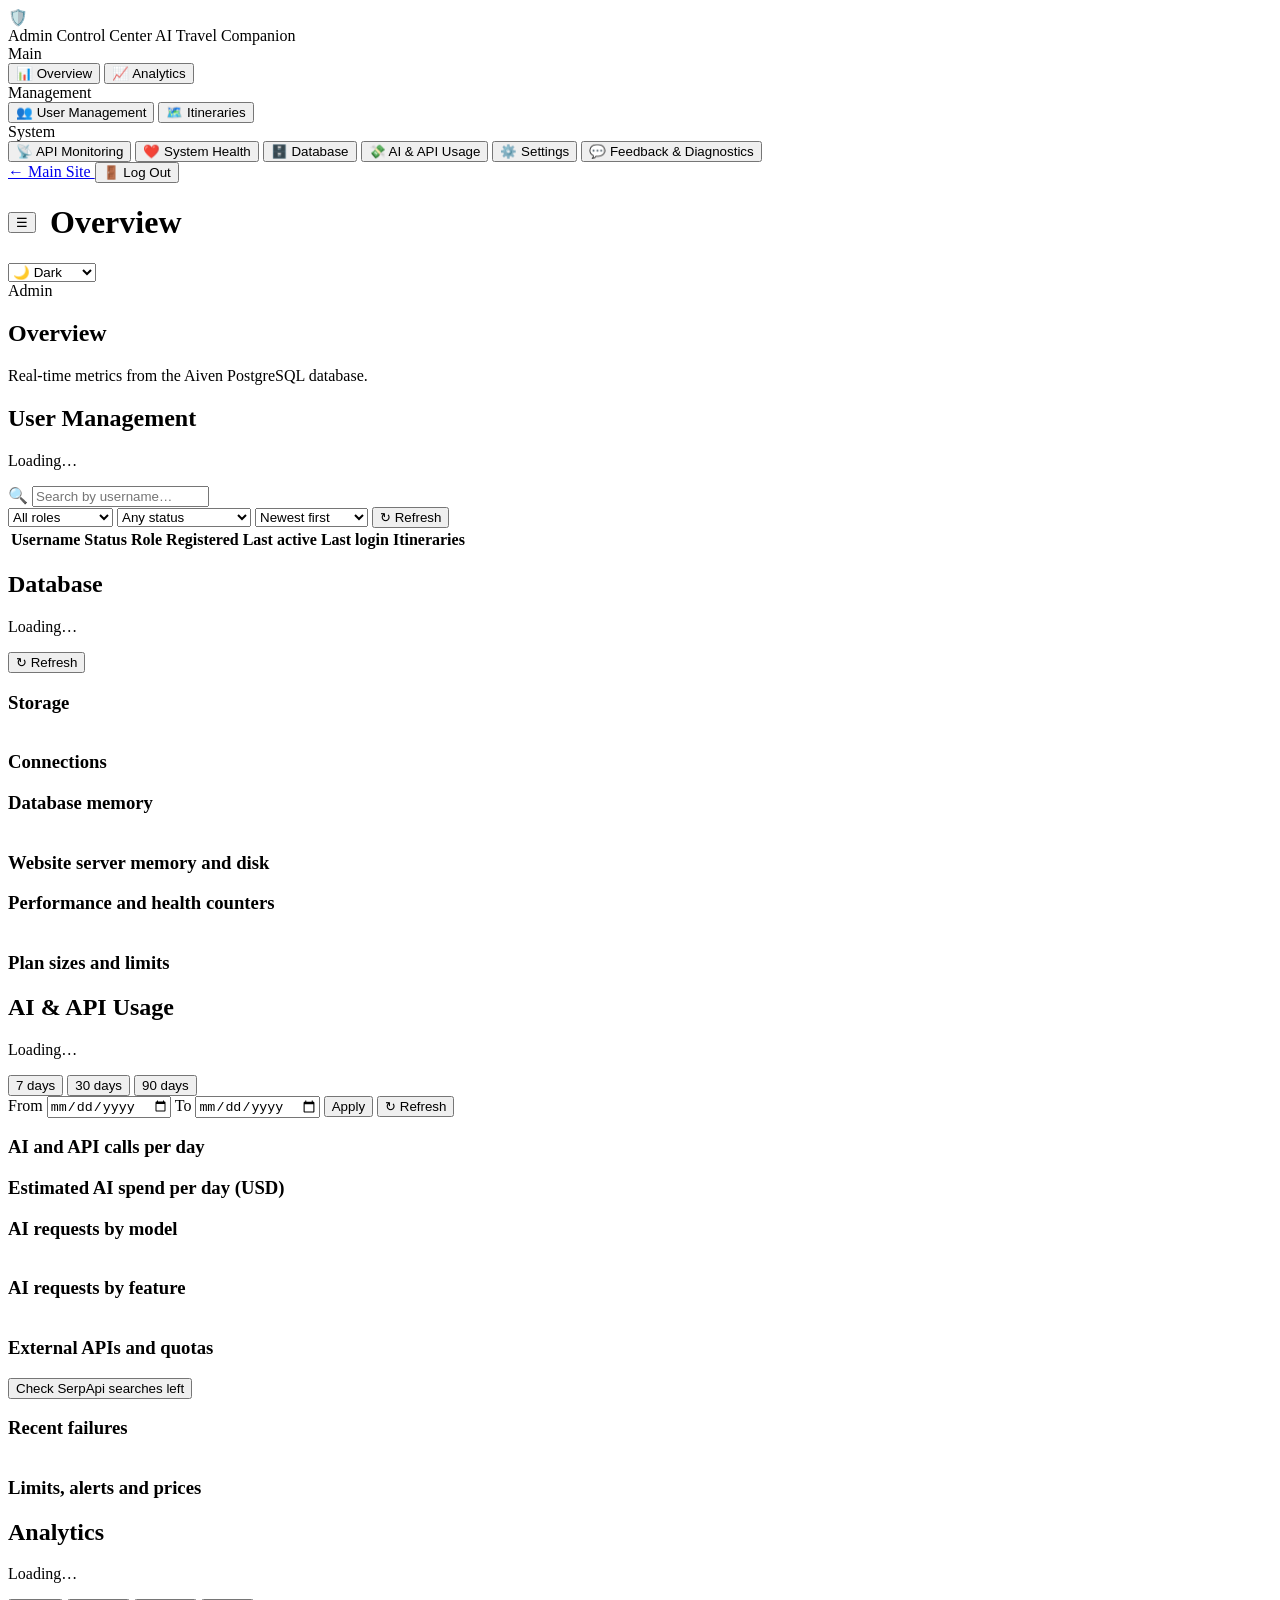
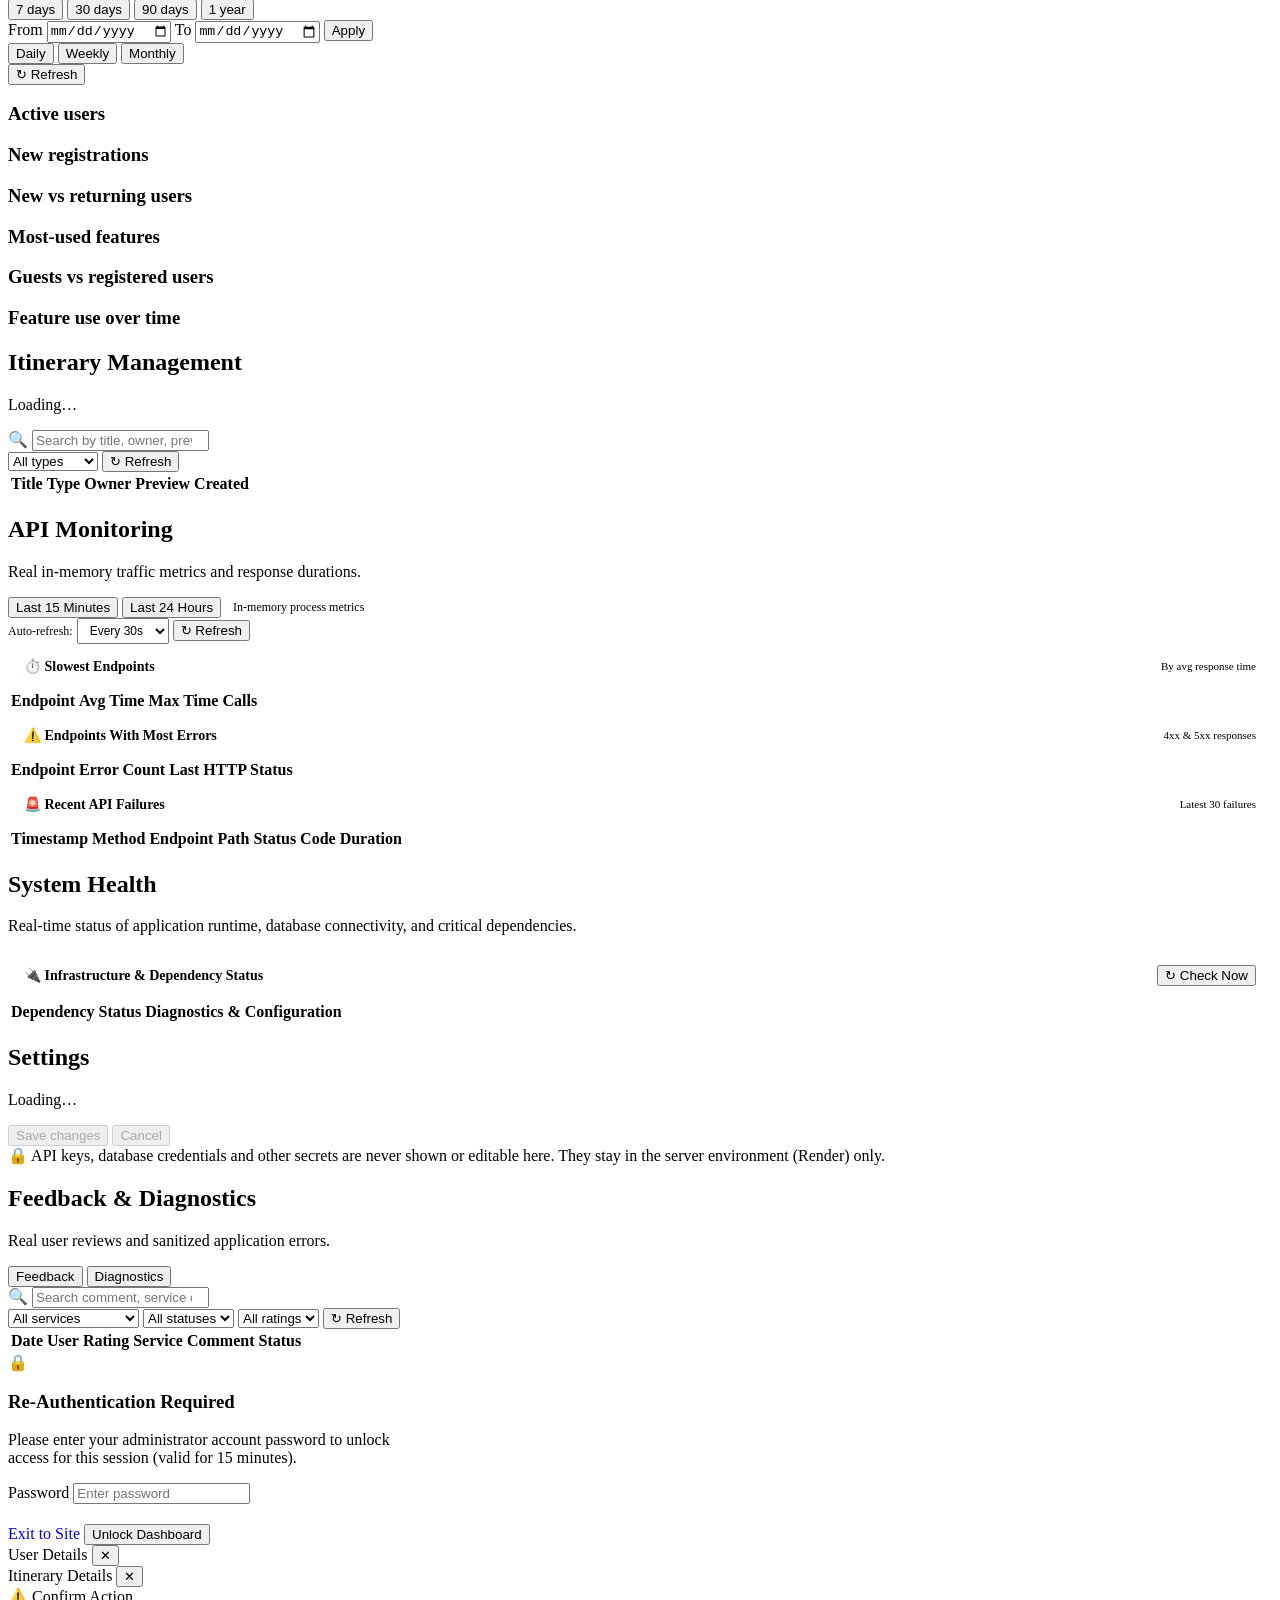
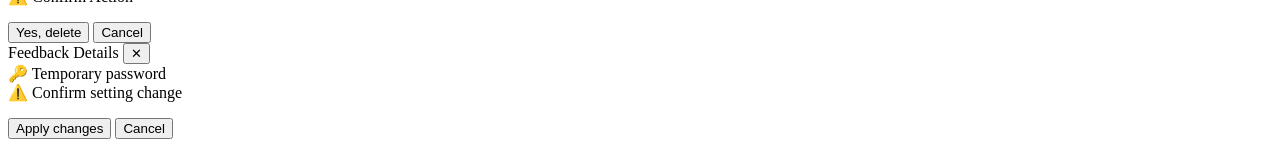
==== commit 75a70c33: "Added live links in itinerary of restaurants and places and added database in admin dashboard" ====
--- a/frontend/admin/index.html
+++ b/frontend/admin/index.html
@@ -83,6 +83,11 @@
         System Health
       </button>
 
+      <button class="adm-nav-item" data-page="database" aria-label="Database">
+        <span class="adm-nav-icon">🗄️</span>
+        Database
+      </button>
+
       <button class="adm-nav-item" data-page="usage" aria-label="AI and API Usage">
         <span class="adm-nav-icon">💸</span>
         AI &amp; API Usage
@@ -215,6 +220,26 @@
       </div>
     </section>
 
+    <!-- ── Database Page ──────────────────────────────────────────────── -->
+    <section id="page-database" class="adm-page" aria-label="Database">
+      <div class="adm-page-header">
+        <h2 class="adm-page-title">Database</h2>
+        <p class="adm-page-subtitle" id="admDbSub">Loading…</p>
+      </div>
+      <div class="adm-an-controls">
+        <button id="admDbRefresh" class="adm-refresh-btn" aria-label="Refresh database report">↻ Refresh</button>
+      </div>
+      <div id="admDbAlerts" aria-live="polite"></div>
+      <div id="admDbNotice" class="adm-set-desc" style="margin:6px 0 12px;"></div>
+      <div id="admDbCards" class="adm-fb-summary"></div>
+      <div class="adm-chart-card" style="margin-top:14px;"><h3>Storage</h3><div style="overflow-x:auto;" id="admDbStorage"></div></div>
+      <div class="adm-chart-card" style="margin-top:14px;"><h3>Connections</h3><div id="admDbConnections"></div></div>
+      <div class="adm-chart-card" style="margin-top:14px;"><h3>Database memory</h3><div style="overflow-x:auto;" id="admDbMemory"></div></div>
+      <div class="adm-chart-card" style="margin-top:14px;"><h3>Website server memory and disk</h3><div id="admDbApp"></div></div>
+      <div class="adm-chart-card" style="margin-top:14px;"><h3>Performance and health counters</h3><div style="overflow-x:auto;" id="admDbPerformance"></div></div>
+      <div class="adm-chart-card" style="margin-top:14px;"><h3>Plan sizes and limits</h3><div id="admDbSettings"></div></div>
+    </section>
+
     <!-- ── AI & API Usage Page ────────────────────────────────────────── -->
     <section id="page-usage" class="adm-page" aria-label="AI and API Usage">
       <div class="adm-page-header">
@@ -242,6 +267,7 @@
       <div class="adm-chart-card" style="margin-top:14px;"><h3>AI requests by model</h3><div style="overflow-x:auto;" id="admUsModels"></div></div>
       <div class="adm-chart-card" style="margin-top:14px;"><h3>AI requests by feature</h3><div style="overflow-x:auto;" id="admUsFeatures"></div></div>
       <div class="adm-chart-card" style="margin-top:14px;"><h3>External APIs and quotas</h3><div style="overflow-x:auto;" id="admUsExternal"></div>
+        <div id="admUsSerpKeys" class="us-keys" aria-live="polite"></div>
         <div class="adm-set-actions"><button id="admUsSerpCheck" class="adm-btn adm-btn-ghost">Check SerpApi searches left</button><span id="admUsSerpOut" class="adm-set-status"></span></div></div>
       <div class="adm-chart-card" style="margin-top:14px;"><h3>Recent failures</h3><div style="overflow-x:auto;" id="admUsFailures"></div></div>
       <div class="adm-chart-card" style="margin-top:14px;"><h3>Limits, alerts and prices</h3><div id="admUsSettings"></div></div>
@@ -679,5 +705,6 @@
 <script src="/admin/admin-users-extra.js"></script>
 <script src="/admin/admin-analytics.js"></script>
 <script src="/admin/admin-usage.js"></script>
+<script src="/admin/admin-database.js"></script>
 </body>
 </html>
